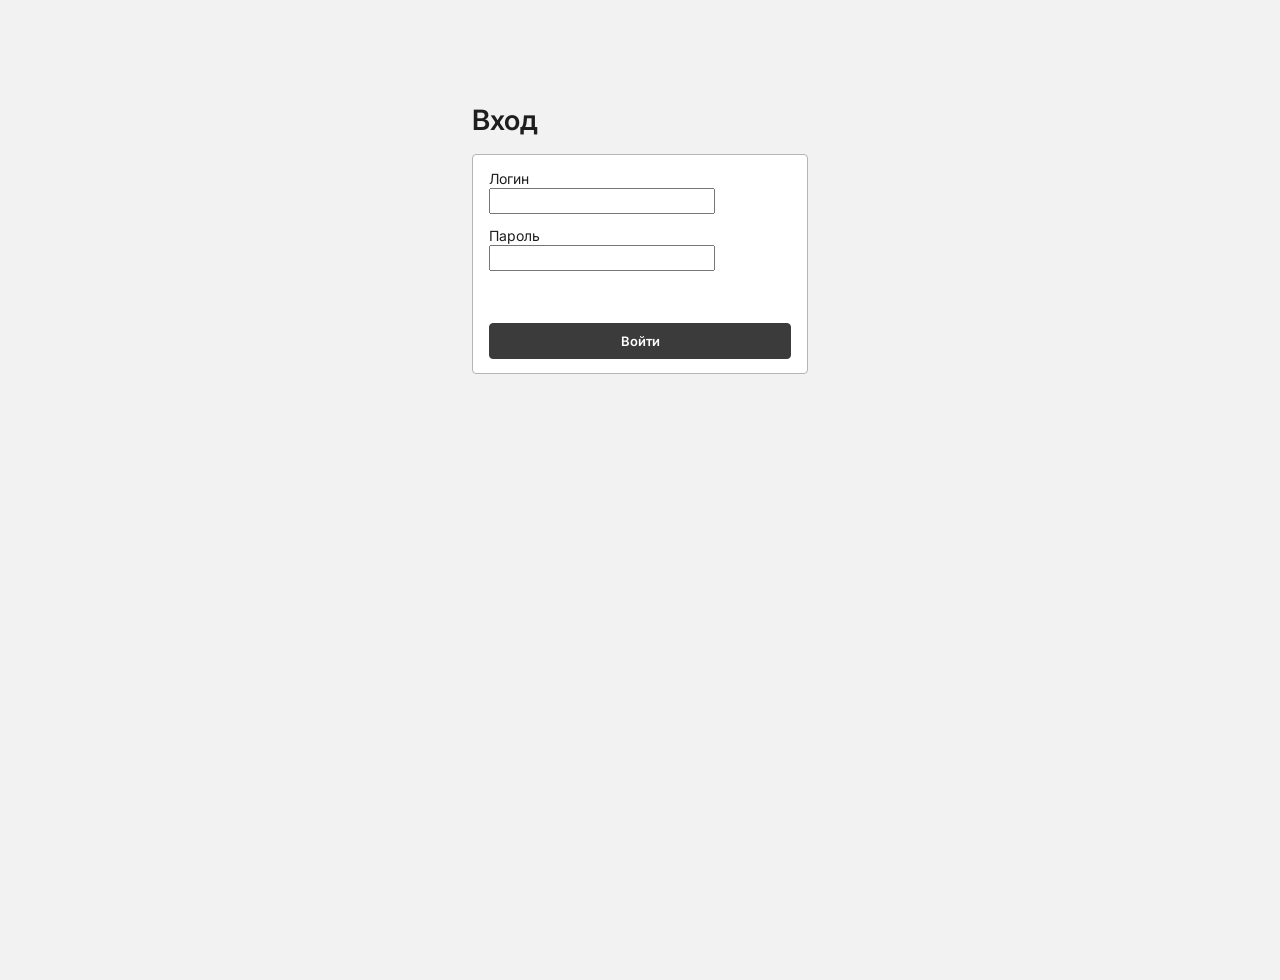
==== admin.html @ 860aff29 "Общий шаблон сайта: шапка по ролям, вход, common.css, data.js, заготовки 6 страниц" ====
<!doctype html>
<html lang="ru">
<head>
  <meta charset="utf-8">
  <meta name="viewport" content="width=device-width, initial-scale=1">
  <title>Администрирование — Экспедитор</title>
  <link rel="preconnect" href="https://fonts.googleapis.com">
  <link rel="preconnect" href="https://fonts.gstatic.com" crossorigin>
  <link href="https://fonts.googleapis.com/css2?family=Inter:wght@400;600&display=swap" rel="stylesheet">
  <link rel="stylesheet" href="css/common.css">
</head>
<body data-page="admin" data-roles="admin">
  <header id="app-header"></header>

  <main class="page">
    <div class="page-head">
      <h1>Администрирование</h1>
    </div>

    <!-- Делает Егор. Figma: колонка 6.
         Вкладки: база перевозчиков (загрузка файла, проверка, ошибки),
         сотрудники (список, добавление, блокировка), журнал действий. -->
  </main>

  <script src="js/data.js"></script>
  <script src="js/app.js"></script>
</body>
</html>
---- css/common.css ----
/* Экспедитор — общие стили.
   Цвета и размеры сняты с серых вайрфреймов в Figma (Inter 13–14 px).
   Раздел «Компоненты» в конце — дополняет Таисия. */

:root {
  --ink: #1e1e1e;      /* основной текст */
  --mute: #666666;     /* подписи, второстепенный текст */
  --faint: #999999;    /* плейсхолдеры */
  --line: #b5b5b5;     /* рамки полей, карточек */
  --line-2: #dddddd;   /* разделители строк таблицы */
  --bg: #f2f2f2;       /* фон страницы */
  --soft: #eaeaea;     /* шапка таблицы, чипы, подсветка */
  --dark: #3b3b3b;     /* основная кнопка, активный пункт */
  --white: #ffffff;
  --radius: 4px;
  --header-h: 56px;
  --page-pad: 32px;
}

*, *::before, *::after { box-sizing: border-box; }

html, body { margin: 0; }

body {
  min-height: 100vh;
  background: var(--bg);
  color: var(--ink);
  font: 400 14px/1.4 "Inter", system-ui, -apple-system, "Segoe UI", Roboto, sans-serif;
}

h1, h2, h3 { margin: 0; font-weight: 600; }
h1 { font-size: 28px; line-height: 1.2; }
h2 { font-size: 18px; }
h3 { font-size: 15px; }

a { color: inherit; }
button, input, select, textarea { font: inherit; color: inherit; }

/* ---------- Шапка (рисует js/app.js) ---------- */

.app-header {
  position: sticky;
  top: 0;
  z-index: 10;
  display: flex;
  align-items: center;
  justify-content: space-between;
  gap: 16px;
  height: var(--header-h);
  padding: 0 var(--page-pad);
  background: var(--white);
  border-bottom: 1px solid var(--line);
}

.app-header__left { display: flex; align-items: center; gap: 28px; height: 100%; }

.brand {
  display: flex;
  align-items: center;
  gap: 8px;
  font-size: 16px;
  font-weight: 600;
  text-decoration: none;
}

.menu { display: flex; gap: 20px; height: 100%; }

.menu__item {
  display: flex;
  align-items: center;
  padding: 0 2px;
  border-bottom: 2px solid transparent;
  text-decoration: none;
}
.menu__item:hover { border-bottom-color: var(--line); }
.menu__item.is-active { font-weight: 600; border-bottom-color: var(--dark); }

.app-header__right { display: flex; align-items: center; gap: 16px; }
.user { display: flex; flex-direction: column; font-size: 13px; line-height: 1.2; }
.user__name { font-weight: 600; }
.user__role { font-size: 12px; color: var(--mute); }

.logout {
  padding: 0;
  border: 0;
  background: none;
  font-size: 13px;
  font-weight: 600;
  cursor: pointer;
}

/* ---------- Каркас страницы ---------- */

.page {
  max-width: 1280px;
  margin: 0 auto;
  padding: 24px var(--page-pad);
  display: flex;
  flex-direction: column;
  gap: 16px;
}

.page-head {
  display: flex;
  align-items: center;
  justify-content: space-between;
  gap: 16px;
  flex-wrap: wrap;
}

.crumbs { display: flex; gap: 6px; font-size: 13px; color: var(--mute); }
.crumbs a { text-decoration: none; }
.crumbs a:hover { text-decoration: underline; }
.crumbs__sep { color: var(--faint); }
.crumbs__current { color: var(--ink); font-weight: 600; }

.card {
  background: var(--white);
  border: 1px solid var(--line);
  border-radius: var(--radius);
  padding: 14px 16px;
}

.muted { color: var(--mute); }

/* Базовая кнопка — нужна уже в шаблоне. Остальные варианты — у Таисии. */
.btn {
  display: inline-flex;
  align-items: center;
  justify-content: center;
  gap: 6px;
  height: 36px;
  padding: 0 16px;
  border: 1px solid var(--line);
  border-radius: var(--radius);
  background: var(--white);
  font-size: 13px;
  font-weight: 600;
  cursor: pointer;
  text-decoration: none;
}
.btn:hover { border-color: var(--dark); }
.btn--primary { background: var(--dark); border-color: var(--dark); color: var(--white); }
.btn--primary:hover { background: #222222; }
.btn:disabled { opacity: .5; cursor: not-allowed; }

:focus-visible { outline: 2px solid var(--dark); outline-offset: 2px; }

/* ---------- Узкий экран (телефон) ---------- */

@media (max-width: 720px) {
  :root { --page-pad: 16px; }
  .app-header { height: auto; flex-wrap: wrap; padding-top: 8px; padding-bottom: 8px; }
  .app-header__left { flex-wrap: wrap; gap: 12px; }
  .menu { height: 40px; }
  h1 { font-size: 22px; }
}

/* ==========================================================
   Компоненты — Таисия
   (поля ввода и ошибки, чипы статусов, вкладки, таблица,
    модалка и затемнение, поповер, пустые состояния)
   ========================================================== */
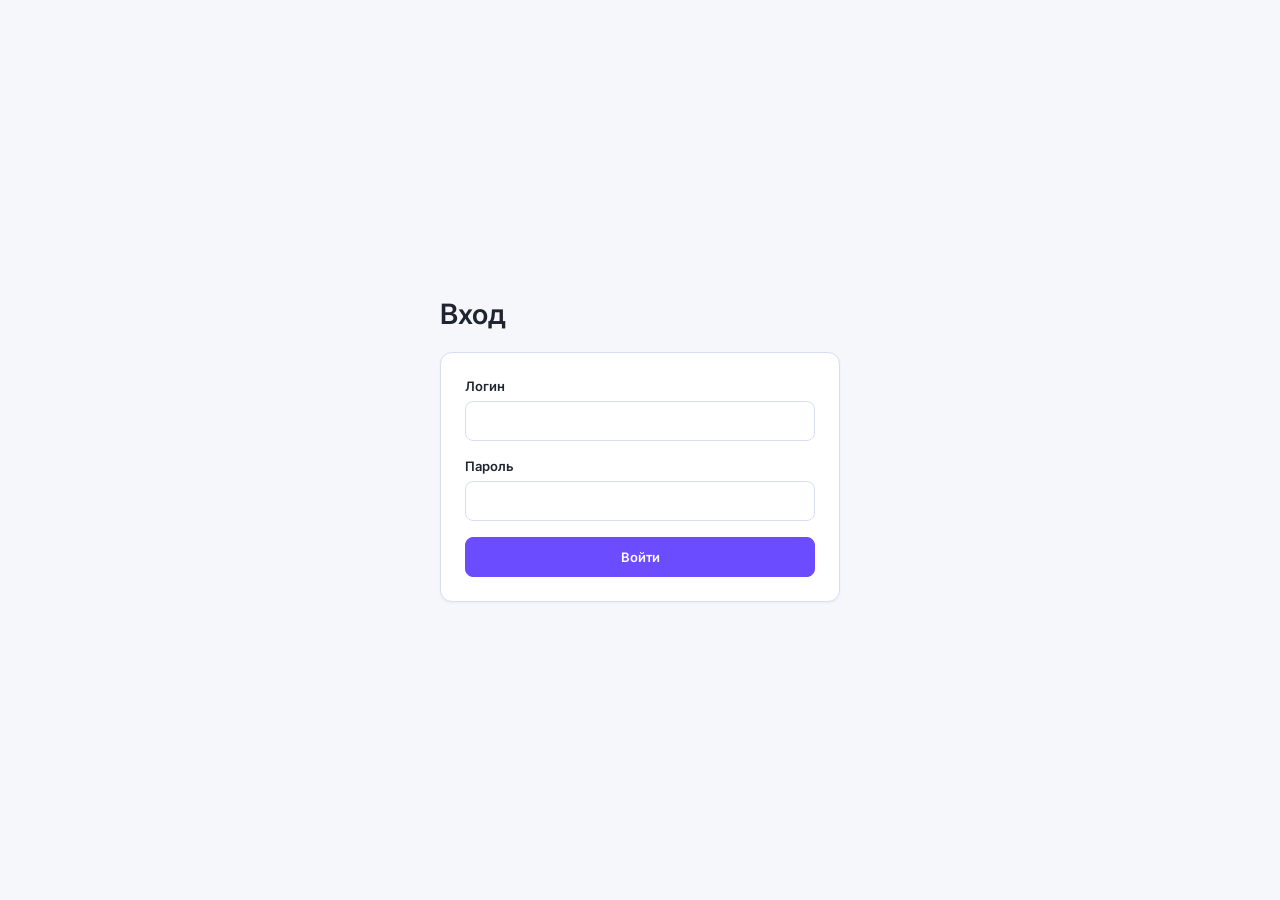
==== commit f4e65544: "Update admin.html" ====
--- a/admin.html
+++ b/admin.html
@@ -6,23 +6,1135 @@
   <title>Администрирование — Экспедитор</title>
   <link rel="preconnect" href="https://fonts.googleapis.com">
   <link rel="preconnect" href="https://fonts.gstatic.com" crossorigin>
-  <link href="https://fonts.googleapis.com/css2?family=Inter:wght@400;600&display=swap" rel="stylesheet">
+  <link href="https://fonts.googleapis.com/css2?family=Inter:wght@400;500;600&display=swap" rel="stylesheet">
   <link rel="stylesheet" href="css/common.css">
+  <!-- SheetJS для чтения XLSX -->
+  <script src="https://cdn.sheetjs.com/xlsx-latest/package/dist/xlsx.full.min.js"></script>
+
+  <style>
+    /* Палитра из manager.html (фиолетовый акцент, светлый фон) */
+    body[data-page="admin"] {
+      --bg: #f8f9fc;
+      --ink: #10152e;
+      --mute: #6e778b;
+      --faint: #98a0b5;
+      --line: #e3e7f1;
+      --line-2: #f0f2f6;
+      --primary: #6650f5;
+      --primary-hover: #5840ef;
+      --primary-soft: #ece9ff;
+      --success: #008f54;
+      --success-soft: #e3f3ea;
+      --danger: #d61f31;
+      --danger-soft: #ffe9eb;
+      --radius: 8px;
+      --radius-lg: 8px;
+      --shadow-sm: 0 1px 3px rgba(16, 21, 46, .05);
+      --shadow-md: 0 14px 36px rgba(16, 21, 46, .15);
+    }
+
+    body[data-page="admin"] .app-header { border-bottom-color: var(--line); }
+    
+    /* Таблицы */
+    body[data-page="admin"] .data-table th { 
+      height: 36px; 
+      background: var(--bg); 
+      color: var(--mute); 
+      border-bottom: 1px solid var(--line);
+    }
+    body[data-page="admin"] .data-table td { 
+      height: 44px; 
+      padding-top: 0; 
+      padding-bottom: 0; 
+      vertical-align: middle; 
+      border-top: 1px solid var(--line);
+    }
+    body[data-page="admin"] .data-table tbody tr:hover { background: var(--bg); }
+
+    /* Кнопки */
+    body[data-page="admin"] .btn { 
+      border-color: var(--line); 
+      background: #fff; 
+    }
+    body[data-page="admin"] .btn:hover { 
+      border-color: var(--primary); 
+      color: var(--primary); 
+    }
+    body[data-page="admin"] .btn--primary { 
+      border-color: var(--primary); 
+      background: var(--primary); 
+      color: #fff; 
+    }
+    body[data-page="admin"] .btn--primary:hover { 
+      border-color: var(--primary-hover); 
+      background: var(--primary-hover); 
+      color: #fff;
+    }
+
+    /* Поля ввода */
+    body[data-page="admin"] .field__control { border-color: var(--line); }
+    body[data-page="admin"] .field__control:focus { 
+      border-color: var(--primary); 
+      box-shadow: 0 0 0 3px rgba(102, 80, 245, 0.12); 
+    }
+
+    /* Кастомные элементы страницы */
+    .panel { display: flex; flex-direction: column; gap: 16px; }
+    .card__head { display: flex; align-items: center; justify-content: space-between; gap: 16px; flex-wrap: wrap; margin-bottom: 14px; }
+    .card__head h2 { font-size: 16px; }
+    .card__head .muted { font-size: 13px; }
+    
+    #import-alert { margin-bottom: 14px; }
+    #import-alert:empty { display: none; margin: 0; }
+
+    .dropzone { 
+      display: flex; flex-direction: column; align-items: center; gap: 10px; 
+      padding: 28px 16px; border: 1px dashed var(--line); border-radius: 8px; 
+      background: #fff; text-align: center; transition: border-color .15s, background .15s; 
+    }
+    .dropzone.is-over { border-color: var(--primary); background: var(--bg); }
+    .dropzone__title { font-size: 14px; }
+    .dropzone__hint { color: var(--mute); font-size: 12px; }
+    .dropzone-note { margin-top: 12px; color: var(--mute); font-size: 13px; line-height: 1.5; }
+
+    .file-chip { 
+      padding: 4px 9px; border: 1px solid var(--line); border-radius: 6px; 
+      background: var(--bg); color: var(--mute); font-size: 12px; white-space: nowrap; 
+    }
+
+    .stats { display: grid; grid-template-columns: repeat(3, minmax(0,1fr)); gap: 16px; margin-bottom: 18px; }
+    .stat { padding: 14px; border: 1px solid var(--line); border-radius: 8px; background: var(--bg); }
+    .stat__label { color: var(--mute); font-size: 13px; }
+    .stat__value { margin-top: 6px; font-size: 26px; font-weight: 600; line-height: 1.1; color: var(--ink); }
+    .stat__hint { margin-top: 4px; color: var(--mute); font-size: 12px; }
+
+    .preview-subtitle { margin-bottom: 10px; font-size: 15px; font-weight: 600; }
+    .preview-actions { display: flex; justify-content: flex-end; gap: 10px; margin-top: 16px; padding-top: 14px; border-top: 1px solid var(--line); }
+
+    .chip { 
+      display: inline-flex; align-items: center; min-height: 26px; padding: 2px 10px; 
+      border: 1px solid var(--line); border-radius: 6px; background: #fff; 
+      color: var(--ink); font-size: 12px; font-weight: 600; white-space: nowrap; 
+    }
+    .chip--off { background: var(--bg); color: var(--mute); border-color: var(--line); }
+
+    .table-actions { display: flex; align-items: center; gap: 7px; flex-wrap: wrap; }
+    .link-btn { 
+      padding: 0; border: 0; background: none; color: var(--primary); font-size: 13px; 
+      text-decoration: underline; text-underline-offset: 2px; 
+      text-decoration-color: rgba(102, 80, 245, 0.4); cursor: pointer; 
+    }
+    .link-btn:hover { color: var(--primary-hover); text-decoration-color: var(--primary-hover); }
+    .dot-sep { color: var(--line); }
+
+    .filters { display: grid; grid-template-columns: repeat(3, minmax(0,1fr)); gap: 12px; margin-bottom: 16px; }
+    .filters .field__label { font-size: 12px; font-weight: 400; color: var(--mute); }
+    .journal-empty { padding: 26px 12px; text-align: center; color: var(--mute); }
+
+    .radios { display: flex; flex-direction: column; gap: 9px; }
+    .radio { display: flex; align-items: center; gap: 8px; font-size: 13px; cursor: pointer; color: var(--ink); }
+    .radio input { width: 15px; height: 15px; accent-color: var(--primary); }
+
+    .kv-block { padding: 12px 14px; border: 1px solid var(--line); border-radius: 8px; background: var(--bg); }
+    .kv-row { display: flex; align-items: baseline; justify-content: space-between; gap: 16px; padding: 4px 0; font-size: 13px; color: var(--ink); }
+    .kv-row__label { color: var(--mute); }
+    .pass-row { display: flex; gap: 8px; }
+    .pass-row .field__control { font-family: ui-monospace, SFMono-Regular, Menlo, Consolas, monospace; letter-spacing: .3px; }
+
+    @media (max-width: 860px) { .stats, .filters { grid-template-columns: 1fr; } }
+  </style>
 </head>
+
 <body data-page="admin" data-roles="admin">
   <header id="app-header"></header>
 
   <main class="page">
     <div class="page-head">
+      <nav id="crumbs"></nav>
       <h1>Администрирование</h1>
     </div>
 
-    <!-- Делает Егор. Figma: колонка 6.
-         Вкладки: база перевозчиков (загрузка файла, проверка, ошибки),
-         сотрудники (список, добавление, блокировка), журнал действий. -->
+    <div class="tabs" role="tablist" aria-label="Разделы администрирования">
+      <button type="button" class="tab is-active" role="tab" data-tab="carriers" aria-selected="true">
+        База перевозчиков
+      </button>
+      <button type="button" class="tab" role="tab" data-tab="staff" aria-selected="false">
+        Сотрудники <span class="tab__count" id="staff-count">0</span>
+      </button>
+      <button type="button" class="tab" role="tab" data-tab="journal" aria-selected="false">
+        Журнал действий
+      </button>
+    </div>
+
+    <!-- ============ Вкладка 1: База перевозчиков ============ -->
+    <section class="panel" id="panel-carriers" role="tabpanel" aria-label="База перевозчиков">
+      <div class="card" id="upload-card">
+        <div class="card__head">
+          <h2>Загрузка базы перевозчиков</h2>
+          <span class="muted" id="carriers-updated"></span>
+        </div>
+        <div id="import-alert"></div>
+        <div class="dropzone" id="dropzone">
+          <div class="dropzone__title">Перетащите файл сюда или</div>
+          <button type="button" class="btn" id="choose-file">Выбрать файл</button>
+          <div class="dropzone__hint">CSV или XLSX, до 10 МБ</div>
+          <input type="file" id="file-input" accept=".csv,.xlsx" class="visually-hidden">
+        </div>
+        <p class="dropzone-note">
+          Обязательные колонки: «Название / ФИО», «Телефон», «Тип машины». «ИНН» по желанию: по нему,
+          а если его нет, по связке «название + телефон» обновляются уже загруженные перевозчики без дублей.
+        </p>
+      </div>
+
+      <div class="card" id="preview-card" hidden>
+        <div class="card__head">
+          <h2>Проверка файла перед загрузкой</h2>
+          <span class="file-chip" id="preview-file"></span>
+        </div>
+        <div class="stats">
+          <div class="stat">
+            <div class="stat__label">Будет добавлено</div>
+            <div class="stat__value" id="preview-added">0</div>
+            <div class="stat__hint">новые перевозчики</div>
+          </div>
+          <div class="stat">
+            <div class="stat__label">Будет обновлено</div>
+            <div class="stat__value" id="preview-updated">0</div>
+            <div class="stat__hint">совпали по ИНН или «название + телефон»</div>
+          </div>
+          <div class="stat">
+            <div class="stat__label">Отклонено</div>
+            <div class="stat__value" id="preview-rejected">0</div>
+            <div class="stat__hint">не попадут в базу</div>
+          </div>
+        </div>
+        <h3 class="preview-subtitle">Отклонённые строки</h3>
+        <div class="table-wrap">
+          <table class="data-table">
+            <thead>
+              <tr>
+                <th style="width:90px">Строка</th>
+                <th style="width:280px">Перевозчик</th>
+                <th>Причина</th>
+              </tr>
+            </thead>
+            <tbody id="preview-rows"></tbody>
+          </table>
+        </div>
+        <div class="preview-actions">
+          <button type="button" class="btn" id="preview-cancel">Отмена</button>
+          <button type="button" class="btn btn--primary" id="preview-confirm">Загрузить</button>
+        </div>
+      </div>
+
+      <div class="card" id="history-card">
+        <div class="card__head">
+          <h2>История загрузок</h2>
+        </div>
+        <div class="table-wrap">
+          <table class="data-table">
+            <thead>
+              <tr>
+                <th style="width:170px">Дата и время</th>
+                <th>Файл</th>
+                <th style="width:190px">Кто загрузил</th>
+                <th style="width:110px">Добавлено</th>
+                <th style="width:110px">Обновлено</th>
+                <th style="width:110px">Отклонено</th>
+              </tr>
+            </thead>
+            <tbody id="imports-rows"></tbody>
+          </table>
+        </div>
+      </div>
+    </section>
+
+    <!-- ============ Вкладка 2: Сотрудники ============ -->
+    <section class="panel" id="panel-staff" role="tabpanel" aria-label="Сотрудники" hidden>
+      <div class="card">
+        <div class="card__head">
+          <h2>Сотрудники компании</h2>
+          <button type="button" class="btn btn--primary" id="add-staff">+ Добавить сотрудника</button>
+        </div>
+        <div class="table-wrap">
+          <table class="data-table">
+            <thead>
+              <tr>
+                <th>ФИО</th>
+                <th style="width:180px">Логин</th>
+                <th style="width:170px">Роль</th>
+                <th style="width:170px">Статус</th>
+                <th style="width:230px">Действия</th>
+              </tr>
+            </thead>
+            <tbody id="staff-rows"></tbody>
+          </table>
+        </div>
+      </div>
+    </section>
+
+    <!-- ============ Вкладка 3: Журнал действий ============ -->
+    <section class="panel" id="panel-journal" role="tabpanel" aria-label="Журнал действий" hidden>
+      <div class="card">
+        <div class="card__head">
+          <h2>Журнал действий</h2>
+          <span class="muted">только записи вашей компании</span>
+        </div>
+        <div class="filters">
+          <label class="field">
+            <span class="field__label">Период</span>
+            <select class="field__control" id="f-period"></select>
+          </label>
+          <label class="field">
+            <span class="field__label">Инициатор</span>
+            <select class="field__control" id="f-who"></select>
+          </label>
+          <label class="field">
+            <span class="field__label">Тип действия</span>
+            <select class="field__control" id="f-type"></select>
+          </label>
+        </div>
+        <div class="table-wrap">
+          <table class="data-table">
+            <thead>
+              <tr>
+                <th style="width:160px">Дата и время</th>
+                <th style="width:190px">Инициатор</th>
+                <th style="width:210px">Действие</th>
+                <th style="width:210px">Объект</th>
+                <th>Подробности</th>
+              </tr>
+            </thead>
+            <tbody id="journal-rows"></tbody>
+          </table>
+        </div>
+      </div>
+    </section>
   </main>
 
   <script src="js/data.js"></script>
   <script src="js/app.js"></script>
+  <script>
+  (function () {
+    'use strict';
+    var user = Exp.user;
+    if (!user) return;
+
+    // Используем Exp.crumbs из app.js
+    if (Exp.crumbs) {
+      Exp.crumbs([['Администрирование']]);
+    }
+
+    var $ = function (s, r) { return (r || document).querySelector(s); };
+    var $$ = function (s, r) { return Array.prototype.slice.call((r || document).querySelectorAll(s)); };
+    var esc = Exp.escapeHtml;
+
+    var IMPORTS_KEY = 'exp_admin_imports';
+    var JOURNAL_KEY = 'exp_admin_journal';
+
+    function readStore(k, fb) {
+      try { var r = localStorage.getItem(k); if (r) return JSON.parse(r); } catch (e) {}
+      return fb;
+    }
+    function writeStore(k, v) {
+      try { localStorage.setItem(k, JSON.stringify(v)); } catch (e) {}
+    }
+
+    var users = Exp.load('users');
+    var carriers = Exp.load('carriers');
+    var imports = readStore(IMPORTS_KEY, [
+      { at: '2026-10-18T14:32', file: 'perevozchiki_oktyabr.xlsx', who: 'irina', added: 46, updated: 12, rejected: 3 },
+      { at: '2026-10-02T10:15', file: 'baza_sentyabr.csv', who: 'irina', added: 78, updated: 0, rejected: 5 }
+    ]);
+    var journalExtra = readStore(JOURNAL_KEY, [
+      { at: '2026-10-25T10:12', who: 'irina',  action: 'Создание сотрудника',        object: 'Захаров Павел (логист)', detail: '—' },
+      { at: '2026-10-25T09:58', who: 'irina',  action: 'Блокировка сотрудника',      object: 'Никитин Сергей',         detail: 'Активен → Заблокирован' },
+      { at: '2026-10-18T09:01', who: 'system', action: 'Блокировка входа на 5 минут', object: 'o.petrova',              detail: '5 неверных попыток входа' }
+    ]);
+
+    function saveUsers()        { Exp.save('users', users); }
+    function saveCarriers()     { Exp.save('carriers', carriers); }
+    function saveImports()      { writeStore(IMPORTS_KEY, imports); }
+    function saveJournalExtra() { writeStore(JOURNAL_KEY, journalExtra); }
+
+    var pad = function (n) { return n < 10 ? '0' + n : String(n); };
+    function fmtDateTime(iso) {
+      var d = new Date(iso); if (isNaN(d.getTime())) return iso;
+      return pad(d.getDate()) + '.' + pad(d.getMonth() + 1) + '.' + d.getFullYear() +
+        ' ' + pad(d.getHours()) + ':' + pad(d.getMinutes());
+    }
+    function nowISO() {
+      var d = new Date();
+      return d.getFullYear() + '-' + pad(d.getMonth() + 1) + '-' + pad(d.getDate()) +
+        'T' + pad(d.getHours()) + ':' + pad(d.getMinutes());
+    }
+    function userName(login) {
+      if (login === 'system') return 'Система';
+      var u = users.find(function (x) { return x.login === login; });
+      return u ? u.name : login;
+    }
+    function roleLabel(r) {
+      return { logist: 'Логист', manager: 'Руководитель', admin: 'Администратор' }[r] || r;
+    }
+    function formatSize(bytes) {
+      if (bytes < 1024) return bytes + ' Б';
+      if (bytes < 1024 * 1024) return Math.round(bytes / 1024) + ' КБ';
+      return (bytes / (1024 * 1024)).toFixed(1) + ' МБ';
+    }
+
+    function switchTab(name) {
+      $$('.tab').forEach(function (btn) {
+        var active = btn.getAttribute('data-tab') === name;
+        btn.classList.toggle('is-active', active);
+        btn.setAttribute('aria-selected', active ? 'true' : 'false');
+      });
+      ['carriers', 'staff', 'journal'].forEach(function (p) {
+        var el = $('#panel-' + p); if (el) el.hidden = p !== name;
+      });
+      if (name === 'staff')   renderStaff();
+      if (name === 'journal') renderJournal();
+    }
+    $$('.tab').forEach(function (btn) {
+      btn.addEventListener('click', function () { switchTab(btn.getAttribute('data-tab')); });
+    });
+
+    function showAlert(kind, title, text) {
+      var el = $('#import-alert'); if (!el) return;
+      var icon = kind === 'danger' ? '!' : kind === 'success' ? '✓' : 'i';
+      el.innerHTML = '<div class="alert alert--' + kind + '">' +
+        '<span class="alert__icon">' + icon + '</span>' +
+        '<div><strong>' + esc(title) + '</strong>' + esc(text) + '</div></div>';
+    }
+    function clearAlert() {
+      var el = $('#import-alert'); if (el) el.innerHTML = '';
+    }
+
+    function renderCarriersUpdated() {
+      var el = $('#carriers-updated'); if (!el) return;
+      var last = imports.length ? imports[0].at : (DATA.carriersUpdatedAt || '');
+      el.textContent = last ? 'Данные обновлены: ' + fmtDateTime(last) : '';
+    }
+    function renderImportsHistory() {
+      var tbody = $('#imports-rows'); if (!tbody) return;
+      if (!imports.length) {
+        tbody.innerHTML = '<tr><td colspan="6" class="journal-empty">Загрузок ещё не было</td></tr>';
+        return;
+      }
+      tbody.innerHTML = imports.map(function (it) {
+        return '<tr>' +
+          '<td>' + esc(fmtDateTime(it.at)) + '</td>' +
+          '<td>' + esc(it.file) + '</td>' +
+          '<td>' + esc(userName(it.who)) + '</td>' +
+          '<td>' + it.added + '</td>' +
+          '<td>' + it.updated + '</td>' +
+          '<td>' + it.rejected + '</td>' +
+          '</tr>';
+      }).join('');
+    }
+
+    function readAsArrayBuffer(file) {
+      return new Promise(function (res, rej) {
+        var fr = new FileReader();
+        fr.onload = function () { res(fr.result); };
+        fr.onerror = function () { rej(fr.error); };
+        fr.readAsArrayBuffer(file);
+      });
+    }
+    async function readAsTextSmart(file) {
+      var buf = await readAsArrayBuffer(file);
+      var bytes = new Uint8Array(buf);
+      var text;
+      if (bytes.length >= 3 && bytes[0] === 0xEF && bytes[1] === 0xBB && bytes[2] === 0xBF) {
+        text = new TextDecoder('utf-8').decode(bytes.subarray(3));
+      } else {
+        text = new TextDecoder('utf-8', { fatal: false }).decode(bytes);
+        if (text.indexOf('\uFFFD') !== -1) {
+          try { text = new TextDecoder('windows-1251').decode(bytes); } catch (e) {}
+        }
+      }
+      return text;
+    }
+    function parseCSV(text) {
+      if (text.charCodeAt(0) === 0xFEFF) text = text.slice(1);
+      var firstLine = text.split(/\r?\n/)[0] || '';
+      var counts = { ',': 0, ';': 0, '\t': 0 };
+      var inQ = false;
+      for (var k = 0; k < firstLine.length; k++) {
+        var ch = firstLine[k];
+        if (ch === '"') inQ = !inQ;
+        else if (!inQ && counts[ch] !== undefined) counts[ch]++;
+      }
+      var delim = Object.keys(counts).reduce(function (a, b) { return counts[a] >= counts[b] ? a : b; });
+      var rows = [];
+      var cur = [], field = '', inQuotes = false, line = 1, rowStartLine = 1;
+      for (var i = 0; i < text.length; i++) {
+        var c = text[i];
+        if (inQuotes) {
+          if (c === '"') {
+            if (text[i + 1] === '"') { field += '"'; i++; }
+            else inQuotes = false;
+          } else {
+            if (c === '\n') line++;
+            field += c;
+          }
+        } else {
+          if (c === '"') inQuotes = true;
+          else if (c === delim) { cur.push(field); field = ''; }
+          else if (c === '\n') {
+            cur.push(field); field = '';
+            rows.push({ line: rowStartLine, cells: cur });
+            cur = []; line++; rowStartLine = line;
+          } else if (c === '\r') { /* skip */ }
+          else field += c;
+        }
+      }
+      if (field !== '' || cur.length) {
+        cur.push(field);
+        rows.push({ line: rowStartLine, cells: cur });
+      }
+      return rows;
+    }
+    function parseXLSX(buffer) {
+      var wb = XLSX.read(buffer, { type: 'array' });
+      var ws = wb.Sheets[wb.SheetNames[0]];
+      var aoa = XLSX.utils.sheet_to_json(ws, { header: 1, defval: '', raw: false });
+      return aoa.map(function (cells, i) {
+        return {
+          line: i + 1,
+          cells: (cells || []).map(function (c) { return c == null ? '' : String(c); })
+        };
+      });
+    }
+
+    function normalizeKey(s) {
+      return String(s == null ? '' : s).toLowerCase().replace(/\s+/g, ' ').trim();
+    }
+    function digitsOnly(s) { return String(s == null ? '' : s).replace(/\D/g, ''); }
+    function keyOf(c) {
+      var inn = digitsOnly(c.inn);
+      if (inn) return 'inn:' + inn;
+      return 'np:' + normalizeKey(c.name) + '|' + digitsOnly(c.phone);
+    }
+
+    var HEADER_ALIASES = {
+      name:      ['название / фио', 'название/фио', 'название', 'фио', 'наименование', 'перевозчик', 'компания'],
+      phone:     ['телефон', 'phone', 'тел.', 'тел', 'контакт', 'контактный телефон'],
+      truckType: ['тип машины', 'типы машин', 'тип тс', 'тип транспорта', 'машина', 'транспорт'],
+      inn:       ['инн', 'инн компании']
+    };
+    function detectHeader(row) {
+      var map = { name: -1, phone: -1, truckType: -1, inn: -1 };
+      (row || []).forEach(function (cell, i) {
+        var v = normalizeKey(cell);
+        if (!v) return;
+        Object.keys(HEADER_ALIASES).forEach(function (field) {
+          if (map[field] !== -1) return;
+          if (HEADER_ALIASES[field].some(function (a) { return v === a || v.indexOf(a) !== -1; })) {
+            map[field] = i;
+          }
+        });
+      });
+      return map;
+    }
+
+    function importRows(rawRows) {
+      if (!rawRows.length) return { ok: false, error: 'Файл пуст.' };
+      var firstNonEmpty = rawRows.findIndex(function (r) {
+        return r.cells.some(function (c) { return String(c).trim() !== ''; });
+      });
+      if (firstNonEmpty === -1) return { ok: false, error: 'В файле нет данных.' };
+
+      var headerRow = rawRows[firstNonEmpty];
+      var header = detectHeader(headerRow.cells);
+      var missing = [];
+      if (header.name === -1)      missing.push('«Название / ФИО»');
+      if (header.phone === -1)     missing.push('«Телефон»');
+      if (header.truckType === -1) missing.push('«Тип машины»');
+      if (missing.length) {
+        return { ok: false, error: 'В файле нет колонок: ' + missing.join(', ') + '. Файл отклонён целиком, база не изменилась.' };
+      }
+
+      var valid = [], errors = [];
+      for (var i = firstNonEmpty + 1; i < rawRows.length; i++) {
+        var row = rawRows[i];
+        var cells = row.cells || [];
+        if (!cells.some(function (c) { return String(c).trim() !== ''; })) continue;
+
+        var name = String(cells[header.name] == null ? '' : cells[header.name]).trim();
+        var phone = String(cells[header.phone] == null ? '' : cells[header.phone]).trim();
+        var truckRaw = String(cells[header.truckType] == null ? '' : cells[header.truckType]).trim();
+        var inn = header.inn >= 0 ? String(cells[header.inn] == null ? '' : cells[header.inn]).replace(/\s+/g, '').trim() : '';
+
+        var problems = [];
+        if (!name) problems.push('Не указано название / ФИО');
+        if (!phone) problems.push('Не указан телефон');
+        if (!truckRaw) problems.push('Не указан тип машины');
+
+        var truckTypes = [];
+        if (truckRaw) {
+          var allowed = DATA.truckTypes.slice();
+          var allowedLower = allowed.map(function (t) { return t.toLowerCase(); });
+          truckRaw.split(/[,;|]+/).map(function (s) { return s.trim(); }).filter(Boolean).forEach(function (p) {
+            var idx = allowedLower.indexOf(p.toLowerCase());
+            if (idx >= 0) { if (truckTypes.indexOf(allowed[idx]) === -1) truckTypes.push(allowed[idx]); }
+            else problems.push('Неизвестный тип машины: «' + p + '». Допустимые: ' + allowed.join(', '));
+          });
+          if (!truckTypes.length && problems.length === 0) problems.push('Не указан тип машины');
+        }
+        if (inn && !/^(\d{10}|\d{12})$/.test(inn)) {
+          problems.push('ИНН должен содержать 10 или 12 цифр');
+        }
+        if (problems.length) {
+          errors.push({ line: row.line, carrier: name || '—', reason: problems.join('; ') });
+        } else {
+          valid.push({ line: row.line, name: name, phone: phone, truckTypes: truckTypes, inn: inn });
+        }
+      }
+      if (!valid.length && !errors.length) {
+        return { ok: false, error: 'В файле нет строк с данными перевозчиков.' };
+      }
+
+      var working = carriers.map(function (c) { return Object.assign({}, c); });
+      var idxByKey = new Map();
+      working.forEach(function (c, i) { idxByKey.set(keyOf(c), i); });
+
+      var maxId = 0;
+      working.forEach(function (c) { if (c.id && c.id > maxId) maxId = c.id; });
+      var nextId = maxId + 1, added = 0, updated = 0;
+
+      valid.forEach(function (r) {
+        var k = keyOf(r);
+        if (idxByKey.has(k)) {
+          var idx = idxByKey.get(k);
+          var ex = working[idx];
+          ex.name = r.name; ex.phone = r.phone; ex.truckTypes = r.truckTypes.slice();
+          if (r.inn) ex.inn = r.inn;
+          updated++;
+        } else {
+          working.push({ id: nextId++, name: r.name, inn: r.inn || '', phone: r.phone,
+            truckTypes: r.truckTypes.slice(), trips: 0, claims: 0, lastTrip: null, source: 'own' });
+          idxByKey.set(k, working.length - 1);
+          added++;
+        }
+      });
+
+      if (added + updated === 0) {
+        return { ok: false, error: 'Ни одна строка не прошла проверку. Проверьте причины в списке ниже.', errors: errors };
+      }
+      return { ok: true, working: working, added: added, updated: updated, rejected: errors.length, errors: errors };
+    }
+
+    var pending = null;
+    function pickExt(name) {
+      var m = /\.([a-z0-9]+)$/i.exec(name || '');
+      return m ? m[1].toLowerCase() : '';
+    }
+
+    async function handleFile(file) {
+      clearAlert();
+      if (!file) return;
+      if (file.size > 10 * 1024 * 1024) {
+        showAlert('danger', 'Файл не загружен', 'Файл больше 10 МБ. Размер загружаемого файла ограничен 10 МБ (НФТ-31).');
+        return;
+      }
+      var ext = pickExt(file.name);
+      if (ext !== 'csv' && ext !== 'xlsx') {
+        showAlert('danger', 'Файл не загружен',
+          'Формат .' + ext + ' не поддерживается. Загрузите файл CSV или XLSX. Ранее загруженная база не изменилась.');
+        return;
+      }
+
+      var rawRows;
+      try {
+        if (ext === 'csv') {
+          var text = await readAsTextSmart(file);
+          rawRows = parseCSV(text);
+        } else {
+          if (typeof XLSX === 'undefined') {
+            showAlert('danger', 'Не удалось прочитать XLSX',
+              'Библиотека для чтения XLSX не загрузилась (нет доступа в интернет). Сохраните файл как CSV и загрузите снова.');
+            return;
+          }
+          var buf = await readAsArrayBuffer(file);
+          rawRows = parseXLSX(buf);
+        }
+      } catch (err) {
+        showAlert('danger', 'Не удалось прочитать файл',
+          'Файл повреждён или имеет неверный формат. Ранее загруженная база не изменилась.');
+        return;
+      }
+
+      var res = importRows(rawRows);
+      if (!res.ok) {
+        showAlert('danger', 'Файл не загружен', res.error);
+        if (res.errors && res.errors.length) {
+          pending = { fileName: file.name, size: formatSize(file.size),
+            added: 0, updated: 0, rejected: res.errors.length, errors: res.errors, working: null };
+          renderPreview();
+          $('#preview-card').hidden = false;
+          $('#upload-card').hidden = true;
+          var btn = $('#preview-confirm');
+          btn.disabled = true;
+          btn.textContent = 'Загрузить';
+        }
+        return;
+      }
+      pending = { fileName: file.name, size: formatSize(file.size),
+        added: res.added, updated: res.updated, rejected: res.rejected, errors: res.errors, working: res.working };
+      renderPreview();
+      $('#preview-card').hidden = false;
+      $('#upload-card').hidden = true;
+    }
+
+    function renderPreview() {
+      if (!pending) return;
+      $('#preview-file').textContent = pending.fileName + (pending.size ? ' · ' + pending.size : '');
+      $('#preview-added').textContent    = pending.added;
+      $('#preview-updated').textContent  = pending.updated;
+      $('#preview-rejected').textContent = pending.rejected;
+
+      var tbody = $('#preview-rows');
+      var errs = pending.errors || [];
+      if (!errs.length) {
+        tbody.innerHTML = '<tr><td colspan="3" class="journal-empty">Ошибочных строк нет</td></tr>';
+      } else {
+        var shown = errs.slice(0, 200);
+        var html = shown.map(function (r) {
+          return '<tr><td>' + r.line + '</td><td>' + esc(r.carrier) + '</td><td>' + esc(r.reason) + '</td></tr>';
+        }).join('');
+        if (errs.length > shown.length) {
+          html += '<tr><td colspan="3" class="journal-empty">… и ещё ' + (errs.length - shown.length) + ' строк(и)</td></tr>';
+        }
+        tbody.innerHTML = html;
+      }
+
+      var btn = $('#preview-confirm');
+      if (pending.working) {
+        btn.disabled = false;
+        btn.textContent = 'Загрузить ' + (pending.added + pending.updated) + ' перевозчиков';
+      } else {
+        btn.disabled = true;
+        btn.textContent = 'Загрузить';
+      }
+    }
+
+    function resetUpload() {
+      pending = null;
+      $('#preview-card').hidden = true;
+      $('#upload-card').hidden = false;
+      clearAlert();
+      var fi = $('#file-input'); if (fi) fi.value = '';
+    }
+
+    function confirmImport() {
+      if (!pending || !pending.working) return;
+      var at = nowISO();
+      var fname = pending.fileName;
+      var added = pending.added, updated = pending.updated, rejected = pending.rejected;
+      carriers = pending.working;
+      saveCarriers();
+      imports.unshift({ at: at, file: fname, who: user.login, added: added, updated: updated, rejected: rejected });
+      saveImports();
+      journalExtra.unshift({
+        at: at, who: user.login,
+        action: 'Загрузка базы перевозчиков',
+        object: fname,
+        detail: '+' + added + ', обновлено ' + updated + ', отклонено ' + rejected
+      });
+      saveJournalExtra();
+      renderCarriersUpdated();
+      renderImportsHistory();
+      resetUpload();
+      showAlert('success', 'Файл загружен',
+        'Добавлено ' + added + ', обновлено ' + updated + ', отклонено ' + rejected + '.');
+    }
+
+    var fileInput = $('#file-input');
+    var dropzone = $('#dropzone');
+    $('#choose-file').addEventListener('click', function () { fileInput.click(); });
+    dropzone.addEventListener('click', function (e) {
+      if (e.target === dropzone ||
+          e.target.classList.contains('dropzone__title') ||
+          e.target.classList.contains('dropzone__hint')) {
+        fileInput.click();
+      }
+    });
+    fileInput.addEventListener('change', function () {
+      if (fileInput.files && fileInput.files[0]) handleFile(fileInput.files[0]);
+    });
+    ['dragenter', 'dragover'].forEach(function (ev) {
+      dropzone.addEventListener(ev, function (e) { e.preventDefault(); dropzone.classList.add('is-over'); });
+    });
+    ['dragleave', 'drop'].forEach(function (ev) {
+      dropzone.addEventListener(ev, function (e) { e.preventDefault(); dropzone.classList.remove('is-over'); });
+    });
+    dropzone.addEventListener('drop', function (e) {
+      var f = e.dataTransfer.files && e.dataTransfer.files[0];
+      if (f) handleFile(f);
+    });
+    $('#preview-cancel').addEventListener('click', resetUpload);
+    $('#preview-confirm').addEventListener('click', confirmImport);
+
+    function renderStaff() {
+      var tbody = $('#staff-rows'); if (!tbody) return;
+      var countEl = $('#staff-count'); if (countEl) countEl.textContent = users.length;
+      tbody.innerHTML = users.map(function (u) {
+        var isSelf = u.login === user.login;
+        var statusChip = u.active ? '<span class="chip">Активен</span>' : '<span class="chip chip--off">Заблокирован</span>';
+        var actions = '<button type="button" class="link-btn" data-act="edit" data-login="' + esc(u.login) + '">Изменить</button>';
+        if (!isSelf) {
+          actions += u.active
+            ? '<span class="dot-sep">·</span><button type="button" class="link-btn" data-act="block" data-login="' + esc(u.login) + '">Заблокировать</button>'
+            : '<span class="dot-sep">·</span><button type="button" class="link-btn" data-act="unblock" data-login="' + esc(u.login) + '">Разблокировать</button>';
+        }
+        return '<tr>' +
+          '<td>' + esc(u.name) + (isSelf ? ' <span class="muted">(вы)</span>' : '') + '</td>' +
+          '<td>' + esc(u.login) + '</td>' +
+          '<td>' + esc(roleLabel(u.role)) + '</td>' +
+          '<td>' + statusChip + '</td>' +
+          '<td><div class="table-actions">' + actions + '</div></td>' +
+          '</tr>';
+      }).join('');
+      $$('[data-act]', tbody).forEach(function (btn) {
+        btn.addEventListener('click', function () {
+          var l = btn.getAttribute('data-login'), a = btn.getAttribute('data-act');
+          if (a === 'edit') openEdit(l);
+          else if (a === 'block') openBlock(l);
+          else if (a === 'unblock') unblock(l);
+        });
+      });
+    }
+
+    function openModal(build) {
+      closeModal();
+      var bd = document.createElement('div');
+      bd.className = 'modal-backdrop'; bd.id = 'admin-modal';
+      bd.innerHTML = '<div class="modal" role="dialog" aria-modal="true"></div>';
+      document.body.appendChild(bd);
+      build(bd.querySelector('.modal'));
+      bd.addEventListener('click', function (e) { if (e.target === bd) closeModal(); });
+      var onEsc = function (e) { if (e.key === 'Escape') closeModal(); };
+      document.addEventListener('keydown', onEsc);
+      bd._esc = onEsc;
+    }
+    function closeModal() {
+      var m = document.getElementById('admin-modal'); if (!m) return;
+      if (m._esc) document.removeEventListener('keydown', m._esc);
+      m.remove();
+    }
+
+    function modalShell(title, body, actions) {
+      return '<div class="modal__head">' +
+        '<div class="modal__title">' + esc(title) + '</div>' +
+        '<button type="button" class="modal__close" data-close aria-label="Закрыть">×</button>' +
+        '</div>' +
+        '<div class="modal__body">' + (body || '') + '</div>' +
+        '<div class="modal__actions">' + (actions || '') + '</div>';
+    }
+    function wireClose(root) {
+      $$('[data-close]', root).forEach(function (b) { b.addEventListener('click', closeModal); });
+    }
+
+    function openAdd() {
+      openModal(function (root) {
+        root.classList.add('modal--sm');
+        root.innerHTML = modalShell('Новый сотрудник', '', '');
+
+        root.querySelector('.modal__body').innerHTML =
+          '<div class="field" data-field="name">' +
+            '<label class="field__label">ФИО <span class="field__required">*</span></label>' +
+            '<input class="field__control" data-name type="text" autocomplete="off">' +
+            '<div class="field__error">Укажите ФИО сотрудника</div>' +
+          '</div>' +
+          '<div class="field" data-field="login">' +
+            '<label class="field__label">Логин <span class="field__required">*</span></label>' +
+            '<input class="field__control" data-login type="text" autocomplete="off">' +
+            '<div class="field__error">Укажите логин</div>' +
+          '</div>' +
+          '<div class="field" data-field="role">' +
+            '<div class="field__label">Роль <span class="field__required">*</span></div>' +
+            '<div class="radios">' +
+              '<label class="radio"><input type="radio" name="role" value="logist">Логист</label>' +
+              '<label class="radio"><input type="radio" name="role" value="manager">Руководитель</label>' +
+              '<label class="radio"><input type="radio" name="role" value="admin">Администратор</label>' +
+            '</div>' +
+            '<div class="field__error">Выберите роль</div>' +
+          '</div>' +
+          '<p class="muted" style="font-size:12px">Пароль задавать не нужно: система создаст временный пароль и покажет его один раз.</p>';
+
+        root.querySelector('.modal__actions').innerHTML =
+          '<button type="button" class="btn" data-close>Отмена</button>' +
+          '<button type="button" class="btn btn--primary" data-submit>Создать</button>';
+
+        wireClose(root);
+
+        root.querySelector('[data-submit]').addEventListener('click', function () {
+          var nF = root.querySelector('[data-field="name"]');
+          var lF = root.querySelector('[data-field="login"]');
+          var rF = root.querySelector('[data-field="role"]');
+          var n = root.querySelector('[data-name]').value.trim();
+          var l = root.querySelector('[data-login]').value.trim();
+          var r = (root.querySelector('input[name="role"]:checked') || {}).value;
+          var lErr = lF.querySelector('.field__error');
+          lErr.textContent = 'Укажите логин';
+
+          nF.classList.remove('is-error');
+          lF.classList.remove('is-error');
+          rF.classList.remove('is-error');
+
+          var ok = true;
+          if (!n) { nF.classList.add('is-error'); ok = false; }
+          if (!l) { lF.classList.add('is-error'); ok = false; }
+          else if (users.some(function (u) { return u.login === l; })) {
+            lErr.textContent = 'Логин уже занят. Свободный вариант: ' + l + '2';
+            lF.classList.add('is-error');
+            ok = false;
+          }
+          if (!r) { rF.classList.add('is-error'); ok = false; }
+          if (!ok) return;
+
+          var pass = 'K7m-29xq-Lp';
+          users.push({ login: l, password: pass, name: n, short: n.split(' ')[0], role: r, active: true });
+          saveUsers();
+
+          journalExtra.unshift({
+            at: nowISO(), who: user.login,
+            action: 'Создание сотрудника',
+            object: n + ' (' + roleLabel(r) + ')',
+            detail: '—'
+          });
+          saveJournalExtra();
+          renderStaff();
+          showTempPassword(n, roleLabel(r), l, pass);
+        });
+      });
+    }
+
+    function showTempPassword(name, role, login, pass) {
+      openModal(function (root) {
+        root.classList.add('modal--sm');
+        root.innerHTML = modalShell('Учётная запись создана',
+          '<div class="kv-block">' +
+            '<div class="kv-row"><span class="kv-row__label">Сотрудник</span><span>' + esc(name) + '</span></div>' +
+            '<div class="kv-row"><span class="kv-row__label">Роль</span><span>' + esc(role) + '</span></div>' +
+            '<div class="kv-row"><span class="kv-row__label">Логин</span><span>' + esc(login) + '</span></div>' +
+          '</div>' +
+          '<div class="field">' +
+            '<label class="field__label">Временный пароль</label>' +
+            '<div class="pass-row">' +
+              '<input class="field__control" readonly value="' + esc(pass) + '">' +
+              '<button type="button" class="btn" data-copy>Копировать</button>' +
+            '</div>' +
+          '</div>' +
+          '<p style="font-size:12.5px;line-height:1.5">Пароль показывается один раз. Передайте логин и пароль сотруднику лично: после закрытия окна пароль больше не будет показан.</p>',
+          '<button type="button" class="btn btn--primary" data-close>Готово</button>');
+        wireClose(root);
+        var cb = root.querySelector('[data-copy]');
+        cb.addEventListener('click', function () {
+          var inp = root.querySelector('input[readonly]');
+          inp.select();
+          try { document.execCommand('copy'); } catch (e) {}
+          cb.textContent = 'Скопировано';
+          cb.disabled = true;
+        });
+      });
+    }
+
+    function openEdit(login) {
+      var u = users.find(function (x) { return x.login === login; });
+      if (!u) return;
+      var isSelf = u.login === user.login;
+
+      openModal(function (root) {
+        root.classList.add('modal--sm');
+        root.innerHTML = modalShell('Сотрудник', '', '');
+
+        root.querySelector('.modal__body').innerHTML =
+          '<div class="field" data-field="name">' +
+            '<label class="field__label">ФИО</label>' +
+            '<input class="field__control" data-name type="text" value="' + esc(u.name) + '">' +
+            '<div class="field__error">Укажите ФИО</div>' +
+          '</div>' +
+          '<div class="field">' +
+            '<label class="field__label">Логин</label>' +
+            '<input class="field__control" type="text" value="' + esc(u.login) + '" disabled>' +
+          '</div>' +
+          '<div class="field" data-field="role">' +
+            '<div class="field__label">Роль</div>' +
+            '<div class="radios">' +
+              '<label class="radio"><input type="radio" name="edit-role" value="logist"'  + (u.role === 'logist'  ? ' checked' : '') + (isSelf ? ' disabled' : '') + '>Логист</label>' +
+              '<label class="radio"><input type="radio" name="edit-role" value="manager"' + (u.role === 'manager' ? ' checked' : '') + (isSelf ? ' disabled' : '') + '>Руководитель</label>' +
+              '<label class="radio"><input type="radio" name="edit-role" value="admin"'   + (u.role === 'admin'   ? ' checked' : '') + (isSelf ? ' disabled' : '') + '>Администратор</label>' +
+            '</div>' +
+            (isSelf ? '<p class="muted" style="font-size:12px">Свою роль изменить нельзя</p>' : '') +
+          '</div>';
+
+        root.querySelector('.modal__actions').innerHTML =
+          '<button type="button" class="btn" data-close>Отмена</button>' +
+          '<button type="button" class="btn btn--primary" data-save>Сохранить изменения</button>';
+
+        wireClose(root);
+
+        root.querySelector('[data-save]').addEventListener('click', function () {
+          var nF = root.querySelector('[data-field="name"]');
+          var n = root.querySelector('[data-name]').value.trim();
+          var r = (root.querySelector('input[name="edit-role"]:checked') || {}).value;
+
+          nF.classList.remove('is-error');
+          if (!n) { nF.classList.add('is-error'); return; }
+
+          var changed = [];
+          if (u.name !== n) { changed.push('ФИО'); u.name = n; u.short = n.split(' ')[0]; }
+          if (r && r !== u.role) { changed.push('роль'); u.role = r; }
+
+          if (changed.length) {
+            saveUsers();
+            journalExtra.unshift({
+              at: nowISO(), who: user.login,
+              action: 'Изменение сотрудника',
+              object: u.name,
+              detail: 'изменено: ' + changed.join(', ')
+            });
+            saveJournalExtra();
+          }
+          renderStaff();
+          closeModal();
+        });
+      });
+    }
+
+    function openBlock(login) {
+      var u = users.find(function (x) { return x.login === login; });
+      if (!u) return;
+      openModal(function (root) {
+        root.classList.add('modal--sm');
+        root.innerHTML = modalShell('Заблокировать сотрудника',
+          '<p>Сотрудник <strong>' + esc(u.name) + '</strong> больше не сможет войти в систему. Его заявки и история сохраняются.</p>',
+          '<button type="button" class="btn" data-close>Отмена</button>' +
+          '<button type="button" class="btn btn--danger" data-ok>Заблокировать</button>');
+        wireClose(root);
+        root.querySelector('[data-ok]').addEventListener('click', function () {
+          u.active = false;
+          saveUsers();
+          journalExtra.unshift({
+            at: nowISO(), who: user.login,
+            action: 'Блокировка сотрудника', object: u.name,
+            detail: 'Активен → Заблокирован'
+          });
+          saveJournalExtra();
+          renderStaff();
+          closeModal();
+        });
+      });
+    }
+    function unblock(login) {
+      var u = users.find(function (x) { return x.login === login; });
+      if (!u) return;
+      u.active = true;
+      saveUsers();
+      journalExtra.unshift({
+        at: nowISO(), who: user.login,
+        action: 'Разблокировка сотрудника', object: u.name,
+        detail: 'Заблокирован → Активен'
+      });
+      saveJournalExtra();
+      renderStaff();
+    }
+    $('#add-staff').addEventListener('click', openAdd);
+
+    function classify(a) {
+      if (/загрузк/i.test(a)) return 'import';
+      if (/создан/i.test(a)) return 'create';
+      if (/блокиров|разблокиров/i.test(a)) return 'staff';
+      if (/блокировка входа/i.test(a)) return 'auth';
+      if (/выбрал|выбор|закрыл|отмен|потерян|перевод.*статус|смен.*статус/i.test(a)) return 'status';
+      if (/изменил|изменение|редактир/i.test(a)) return 'edit';
+      return 'other';
+    }
+    function hideMoney(t) { return t && /₽|руб/i.test(t) ? 'Суммы скрыты для вашей роли' : t; }
+
+    var journalAll = [];
+    function rebuildJournalAll() {
+      journalAll = [];
+      (DATA.journal || []).forEach(function (j) {
+        journalAll.push({ at: j.at, who: j.who, action: j.action,
+          object: 'Заявка ' + j.orderId, detail: hideMoney(j.detail || ''), type: classify(j.action) });
+      });
+      journalExtra.forEach(function (j) {
+        journalAll.push({ at: j.at, who: j.who, action: j.action,
+          object: j.object || '', detail: j.detail || '', type: classify(j.action) });
+      });
+      journalAll.sort(function (a, b) { return a.at < b.at ? 1 : a.at > b.at ? -1 : 0; });
+    }
+    function renderJournalFilters() {
+      var p = $('#f-period'), w = $('#f-who'), t = $('#f-type');
+      if (!p.dataset.filled) {
+        p.innerHTML = '<option value="all">За всё время</option>' +
+          '<option value="today">Сегодня</option>' +
+          '<option value="week">7 дней</option>' +
+          '<option value="month">30 дней</option>';
+        p.dataset.filled = '1';
+      }
+      var prevWho = w.value;
+      var opts = [{ v: 'all', t: 'Все' }], seen = {};
+      journalAll.forEach(function (r) {
+        if (!seen[r.who]) { seen[r.who] = true; opts.push({ v: r.who, t: userName(r.who) }); }
+      });
+      w.innerHTML = opts.map(function (o) { return '<option value="' + esc(o.v) + '">' + esc(o.t) + '</option>'; }).join('');
+      if (prevWho && opts.some(function (o) { return o.v === prevWho; })) w.value = prevWho;
+      if (!t.dataset.filled) {
+        t.innerHTML = '<option value="all">Все</option>' +
+          '<option value="create">Создание</option>' +
+          '<option value="edit">Изменение</option>' +
+          '<option value="status">Смена статуса</option>' +
+          '<option value="import">Загрузка базы</option>' +
+          '<option value="staff">Сотрудники</option>' +
+          '<option value="auth">Авторизация</option>';
+        t.dataset.filled = '1';
+      }
+    }
+    function filterJournal() {
+      var p = $('#f-period').value, w = $('#f-who').value, t = $('#f-type').value;
+      var now = new Date(DATA.today + 'T23:59:59'), th = null;
+      if (p === 'today') { th = new Date(now); th.setHours(0, 0, 0, 0); }
+      else if (p === 'week') { th = new Date(now); th.setDate(th.getDate() - 7); }
+      else if (p === 'month') { th = new Date(now); th.setDate(th.getDate() - 30); }
+      return journalAll.filter(function (r) {
+        if (w !== 'all' && r.who !== w) return false;
+        if (t !== 'all' && r.type !== t) return false;
+        if (th && new Date(r.at) < th) return false;
+        return true;
+      });
+    }
+    function renderJournal() {
+      rebuildJournalAll();
+      renderJournalFilters();
+      var rows = filterJournal();
+      var tb = $('#journal-rows');
+      if (!rows.length) {
+        tb.innerHTML = '<tr><td colspan="5" class="journal-empty">За выбранный период записей нет</td></tr>';
+        return;
+      }
+      tb.innerHTML = rows.map(function (r) {
+        return '<tr>' +
+          '<td>' + esc(fmtDateTime(r.at)) + '</td>' +
+          '<td>' + esc(userName(r.who)) + '</td>' +
+          '<td>' + esc(r.action) + '</td>' +
+          '<td>' + esc(r.object) + '</td>' +
+          '<td>' + esc(r.detail || '—') + '</td>' +
+          '</tr>';
+      }).join('');
+    }
+    ['#f-period', '#f-who', '#f-type'].forEach(function (s) {
+      var el = $(s); if (el) el.addEventListener('change', renderJournal);
+    });
+
+    renderCarriersUpdated();
+    renderImportsHistory();
+    renderStaff();
+    renderJournal();
+    switchTab('carriers');
+  })();
+  </script>
 </body>
 </html>
--- a/css/common.css
+++ b/css/common.css
@@ -1,24 +1,45 @@
-/* Экспедитор — общие стили.
-   Цвета и размеры сняты с серых вайрфреймов в Figma (Inter 13–14 px).
-   Раздел «Компоненты» в конце — дополняет Таисия. */
+
+/* Экспедитор - общие стили.
+   Светло-серый фон, фиолетовый основной акцент, оранжевый*/
 
 :root {
-  --ink: #1e1e1e;      /* основной текст */
-  --mute: #666666;     /* подписи, второстепенный текст */
-  --faint: #999999;    /* плейсхолдеры */
-  --line: #b5b5b5;     /* рамки полей, карточек */
-  --line-2: #dddddd;   /* разделители строк таблицы */
-  --bg: #f2f2f2;       /* фон страницы */
-  --soft: #eaeaea;     /* шапка таблицы, чипы, подсветка */
-  --dark: #3b3b3b;     /* основная кнопка, активный пункт */
+  --ink: #1f2430;
+  --mute: #737b91;
+  --faint: #98a0b5;
+  --line: #d8deef;
+  --line-2: #e9ecf5;
+  --bg: #f6f7fb;
+  --soft: #f3f4f8;
   --white: #ffffff;
-  --radius: 4px;
+
+  --primary: #6c4cff;
+  --primary-hover: #5838ed;
+  --primary-soft: #f1edff;
+
+  --accent: #f59e0b;
+  --accent-soft: #fff4df;
+
+  --success: #2fa36b;
+  --success-soft: #eaf8f0;
+
+  --danger: #e34d59;
+  --danger-soft: #fff0f1;
+
+  --warning: #e79518;
+  --warning-soft: #fff6df;
+
+  /* Совместимость со страницами, которые уже используют --dark. */
+  --dark: var(--primary);
+
+  --radius: 8px;
+  --radius-lg: 12px;
   --header-h: 56px;
   --page-pad: 32px;
+  --shadow-sm: 0 1px 3px rgba(28, 35, 55, .05);
+  --shadow-md: 0 14px 36px rgba(34, 27, 80, .14);
 }
 
 *, *::before, *::after { box-sizing: border-box; }
-
 html, body { margin: 0; }
 
 body {
@@ -32,16 +53,31 @@
 h1 { font-size: 28px; line-height: 1.2; }
 h2 { font-size: 18px; }
 h3 { font-size: 15px; }
-
+p { margin: 0; }
 a { color: inherit; }
 button, input, select, textarea { font: inherit; color: inherit; }
-
-/* ---------- Шапка (рисует js/app.js) ---------- */
+button { -webkit-tap-highlight-color: transparent; }
+
+[hidden], .is-hidden { display: none !important; }
+
+.visually-hidden {
+  position: absolute;
+  width: 1px;
+  height: 1px;
+  padding: 0;
+  margin: -1px;
+  overflow: hidden;
+  clip: rect(0, 0, 0, 0);
+  white-space: nowrap;
+  border: 0;
+}
+
+/* ---------- Шапка ---------- */
 
 .app-header {
   position: sticky;
   top: 0;
-  z-index: 10;
+  z-index: 50;
   display: flex;
   align-items: center;
   justify-content: space-between;
@@ -49,10 +85,15 @@
   height: var(--header-h);
   padding: 0 var(--page-pad);
   background: var(--white);
-  border-bottom: 1px solid var(--line);
-}
-
-.app-header__left { display: flex; align-items: center; gap: 28px; height: 100%; }
+  border-bottom: 1px solid var(--line-2);
+}
+
+.app-header__left {
+  display: flex;
+  align-items: center;
+  gap: 28px;
+  height: 100%;
+}
 
 .brand {
   display: flex;
@@ -63,27 +104,57 @@
   text-decoration: none;
 }
 
-.menu { display: flex; gap: 20px; height: 100%; }
+.brand svg path,
+.brand svg circle { stroke: var(--primary); }
+
+.menu {
+  display: flex;
+  gap: 20px;
+  height: 100%;
+}
 
 .menu__item {
   display: flex;
   align-items: center;
   padding: 0 2px;
   border-bottom: 2px solid transparent;
+  color: #394056;
   text-decoration: none;
 }
-.menu__item:hover { border-bottom-color: var(--line); }
-.menu__item.is-active { font-weight: 600; border-bottom-color: var(--dark); }
-
-.app-header__right { display: flex; align-items: center; gap: 16px; }
-.user { display: flex; flex-direction: column; font-size: 13px; line-height: 1.2; }
+
+.menu__item:hover {
+  color: var(--primary);
+  border-bottom-color: #d8d0ff;
+}
+
+.menu__item.is-active {
+  color: var(--primary);
+  font-weight: 600;
+  border-bottom-color: var(--primary);
+}
+
+.app-header__right {
+  display: flex;
+  align-items: center;
+  gap: 16px;
+}
+
+.user {
+  display: flex;
+  flex-direction: column;
+  font-size: 13px;
+  line-height: 1.2;
+}
+
 .user__name { font-weight: 600; }
 .user__role { font-size: 12px; color: var(--mute); }
 
 .logout {
-  padding: 0;
+  padding: 0 0 0 16px;
   border: 0;
+  border-left: 1px solid var(--line-2);
   background: none;
+  color: var(--primary);
   font-size: 13px;
   font-weight: 600;
   cursor: pointer;
@@ -94,7 +165,7 @@
 .page {
   max-width: 1280px;
   margin: 0 auto;
-  padding: 24px var(--page-pad);
+  padding: 24px var(--page-pad) 40px;
   display: flex;
   flex-direction: column;
   gap: 16px;
@@ -108,8 +179,20 @@
   flex-wrap: wrap;
 }
 
-.crumbs { display: flex; gap: 6px; font-size: 13px; color: var(--mute); }
-.crumbs a { text-decoration: none; }
+.crumbs {
+  display: flex;
+  align-items: center;
+  gap: 6px;
+  min-height: 20px;
+  font-size: 13px;
+  color: var(--mute);
+}
+
+.crumbs a {
+  color: var(--primary);
+  text-decoration: none;
+}
+
 .crumbs a:hover { text-decoration: underline; }
 .crumbs__sep { color: var(--faint); }
 .crumbs__current { color: var(--ink); font-weight: 600; }
@@ -117,47 +200,662 @@
 .card {
   background: var(--white);
   border: 1px solid var(--line);
-  border-radius: var(--radius);
-  padding: 14px 16px;
+  border-radius: var(--radius-lg);
+  padding: 16px;
+  box-shadow: var(--shadow-sm);
 }
 
 .muted { color: var(--mute); }
 
-/* Базовая кнопка — нужна уже в шаблоне. Остальные варианты — у Таисии. */
+/* ---------- Кнопки ---------- */
+
 .btn {
   display: inline-flex;
   align-items: center;
   justify-content: center;
-  gap: 6px;
-  height: 36px;
+  gap: 7px;
+  min-height: 36px;
   padding: 0 16px;
   border: 1px solid var(--line);
   border-radius: var(--radius);
   background: var(--white);
+  color: var(--ink);
   font-size: 13px;
   font-weight: 600;
   cursor: pointer;
   text-decoration: none;
-}
-.btn:hover { border-color: var(--dark); }
-.btn--primary { background: var(--dark); border-color: var(--dark); color: var(--white); }
-.btn--primary:hover { background: #222222; }
-.btn:disabled { opacity: .5; cursor: not-allowed; }
-
-:focus-visible { outline: 2px solid var(--dark); outline-offset: 2px; }
-
-/* ---------- Узкий экран (телефон) ---------- */
+  transition: border-color .15s ease, background .15s ease, color .15s ease, transform .15s ease;
+}
+
+.btn:hover {
+  border-color: #b7bfe0;
+  background: #fbfbfe;
+}
+
+.btn:active { transform: translateY(1px); }
+
+.btn--primary {
+  background: var(--primary);
+  border-color: var(--primary);
+  color: var(--white);
+}
+
+.btn--primary:hover {
+  background: var(--primary-hover);
+  border-color: var(--primary-hover);
+}
+
+.btn--danger {
+  color: var(--danger);
+  border-color: #f1bdc2;
+  background: var(--white);
+}
+
+.btn--danger:hover {
+  background: var(--danger-soft);
+  border-color: #eca4aa;
+}
+
+.btn--warning {
+  color: #7b4a00;
+  border-color: #f3cf88;
+  background: var(--accent-soft);
+}
+
+.btn--ghost {
+  border-color: transparent;
+  background: transparent;
+  color: var(--primary);
+}
+
+.btn--sm {
+  min-height: 30px;
+  padding: 0 11px;
+  font-size: 12px;
+}
+
+.btn:disabled {
+  opacity: .5;
+  cursor: not-allowed;
+  transform: none;
+}
+
+:focus-visible {
+  outline: 2px solid var(--primary);
+  outline-offset: 2px;
+}
+
+/* ==========================================================
+   Компоненты - Таисия
+   ========================================================== */
+
+/* ---------- Поля ввода и ошибки ---------- */
+
+.field {
+  display: flex;
+  flex-direction: column;
+  gap: 6px;
+}
+
+.field__label {
+  font-size: 13px;
+  font-weight: 600;
+}
+
+.field__required { color: var(--danger); }
+
+.field__control {
+  width: 100%;
+  min-height: 38px;
+  padding: 8px 11px;
+  border: 1px solid var(--line);
+  border-radius: var(--radius);
+  background: var(--white);
+  outline: none;
+  transition: border-color .15s ease, box-shadow .15s ease;
+}
+
+textarea.field__control {
+  min-height: 94px;
+  resize: vertical;
+}
+
+.field__control:hover { border-color: #b8c1df; }
+
+.field__control:focus {
+  border-color: var(--primary);
+  box-shadow: 0 0 0 3px rgba(108, 76, 255, .11);
+}
+
+.field__control::placeholder { color: var(--faint); }
+
+.field__hint {
+  color: var(--faint);
+  font-size: 12px;
+}
+
+.field__error {
+  display: none;
+  color: var(--danger);
+  font-size: 12px;
+  line-height: 1.3;
+}
+
+.field.is-error .field__control,
+.field__control[aria-invalid="true"] {
+  border-color: var(--danger);
+  background: #fffdfd;
+}
+
+.field.is-error .field__error,
+.field__control[aria-invalid="true"] ~ .field__error {
+  display: block;
+}
+
+/* ---------- Чипы статусов ---------- */
+
+.status,
+.status-chip {
+  display: inline-flex;
+  align-items: center;
+  gap: 6px;
+  min-height: 24px;
+  padding: 3px 9px;
+  border-radius: 999px;
+  background: var(--soft);
+  color: #555d72;
+  font-size: 12px;
+  font-weight: 600;
+  white-space: nowrap;
+}
+
+.status-chip--new { background: #f0f1f5; color: #5f6678; }
+.status-chip--in-work { background: var(--primary-soft); color: var(--primary); }
+.status-chip--carrier { background: var(--accent-soft); color: #9a5b00; }
+.status-chip--closed { background: var(--success-soft); color: #20794c; }
+.status-chip--cancelled { background: #f1f2f5; color: #707789; }
+.status-chip--lost { background: var(--danger-soft); color: #b93844; }
+
+/* ---------- Вкладки ---------- */
+
+.tabs {
+  display: flex;
+  gap: 24px;
+  border-bottom: 1px solid var(--line);
+  overflow-x: auto;
+}
+
+.tab {
+  flex: 0 0 auto;
+  display: inline-flex;
+  align-items: center;
+  gap: 8px;
+  min-height: 42px;
+  padding: 0 2px;
+  border: 0;
+  border-bottom: 2px solid transparent;
+  background: transparent;
+  color: var(--mute);
+  cursor: pointer;
+}
+
+.tab:hover { color: var(--ink); }
+
+.tab.is-active {
+  border-bottom-color: var(--primary);
+  color: var(--primary);
+  font-weight: 600;
+}
+
+.tab__count {
+  min-width: 24px;
+  padding: 2px 7px;
+  border-radius: 12px;
+  background: var(--soft);
+  color: var(--ink);
+  font-size: 12px;
+  text-align: center;
+}
+
+/* ---------- Таблица ---------- */
+
+.table-scroll,
+.table-wrap {
+  width: 100%;
+  overflow: auto;
+}
+
+.data-table {
+  width: 100%;
+  min-width: 920px;
+  border-collapse: collapse;
+  table-layout: fixed;
+}
+
+.data-table th {
+  padding: 10px 12px;
+  background: #f7f8fb;
+  border-bottom: 1px solid var(--line-2);
+  color: var(--mute);
+  font-size: 12px;
+  font-weight: 600;
+  text-align: left;
+  white-space: nowrap;
+}
+
+.data-table td {
+  padding: 12px;
+  border-top: 1px solid var(--line-2);
+  vertical-align: middle;
+}
+
+.data-table tbody tr:first-child td { border-top: 0; }
+.data-table tbody tr:hover { background: #fbfbfe; }
+
+.data-table__row--recommended {
+  background: linear-gradient(90deg, rgba(108, 76, 255, .07), rgba(108, 76, 255, .025));
+}
+
+.data-table__row--recommended:hover {
+  background: linear-gradient(90deg, rgba(108, 76, 255, .10), rgba(108, 76, 255, .04));
+}
+
+.route { font-weight: 600; }
+
+.cell-secondary {
+  display: block;
+  margin-top: 2px;
+  color: var(--mute);
+  font-size: 12px;
+}
+
+.table-link {
+  padding: 0;
+  border: 0;
+  background: none;
+  color: var(--primary);
+  font-size: 12px;
+  cursor: pointer;
+  text-decoration: underline;
+  text-decoration-color: rgba(108, 76, 255, .35);
+  text-underline-offset: 2px;
+}
+
+.table-actions {
+  display: flex;
+  align-items: center;
+  gap: 9px;
+  flex-wrap: wrap;
+}
+
+/* ---------- Бейджи и рейтинг ---------- */
+
+.badges {
+  display: flex;
+  align-items: center;
+  gap: 6px;
+  flex-wrap: wrap;
+}
+
+.badge {
+  display: inline-flex;
+  align-items: center;
+  gap: 5px;
+  min-height: 22px;
+  padding: 2px 7px;
+  border-radius: 6px;
+  background: var(--soft);
+  color: #596076;
+  font-size: 11px;
+  font-weight: 600;
+  white-space: nowrap;
+}
+
+.badge--recommended {
+  background: var(--primary-soft);
+  color: var(--primary);
+}
+
+.badge--cheapest {
+  background: var(--accent-soft);
+  color: #a76000;
+}
+
+.badge--verified {
+  background: var(--success-soft);
+  color: #247a4e;
+}
+
+.rating {
+  display: inline-flex;
+  align-items: center;
+  justify-content: center;
+  min-width: 34px;
+  height: 26px;
+  padding: 0 7px;
+  border-radius: 7px;
+  background: var(--primary-soft);
+  color: var(--primary);
+  font-weight: 700;
+}
+
+.rating--good { background: var(--success-soft); color: #247a4e; }
+.rating--mid { background: var(--accent-soft); color: #a76000; }
+.rating--low { background: var(--danger-soft); color: #bd3d48; }
+
+.own-source {
+  display: inline-flex;
+  align-items: center;
+  gap: 6px;
+  color: var(--primary);
+  font-size: 12px;
+  font-weight: 600;
+  white-space: nowrap;
+}
+
+.paw-icon {
+  width: 15px;
+  height: 15px;
+  flex: 0 0 auto;
+  fill: currentColor;
+}
+
+/* ---------- Уведомления ---------- */
+
+.alert {
+  display: flex;
+  align-items: flex-start;
+  gap: 10px;
+  padding: 11px 13px;
+  border: 1px solid var(--line);
+  border-radius: var(--radius);
+  background: var(--soft);
+  color: #50586d;
+}
+
+.alert__icon {
+  flex: 0 0 auto;
+  width: 20px;
+  height: 20px;
+  border-radius: 50%;
+  display: inline-flex;
+  align-items: center;
+  justify-content: center;
+  font-weight: 700;
+}
+
+.alert strong {
+  display: block;
+  margin-bottom: 2px;
+  color: var(--ink);
+}
+
+.alert--warning {
+  border-color: #f0cf8e;
+  background: var(--warning-soft);
+  color: #7d5b19;
+}
+
+.alert--warning .alert__icon {
+  background: #f7be51;
+  color: #fff;
+}
+
+.alert--danger {
+  border-color: #efc4c7;
+  background: var(--danger-soft);
+  color: #9f3942;
+}
+
+.alert--danger .alert__icon {
+  background: var(--danger);
+  color: #fff;
+}
+
+.alert--success {
+  border-color: #bfe4cf;
+  background: var(--success-soft);
+  color: #2f7551;
+}
+
+/* ---------- Пустые состояния ---------- */
+
+.empty-state {
+  padding: 58px 24px;
+  text-align: center;
+}
+
+.empty-state__icon {
+  width: 52px;
+  height: 52px;
+  margin: 0 auto 14px;
+  border-radius: 50%;
+  background: var(--primary-soft);
+  color: var(--primary);
+  display: grid;
+  place-items: center;
+  font-size: 24px;
+}
+
+.empty-state h2 { margin-bottom: 6px; }
+
+.empty-state p {
+  max-width: 620px;
+  margin: 0 auto;
+  color: var(--mute);
+}
+
+.empty-state__actions {
+  display: flex;
+  justify-content: center;
+  gap: 10px;
+  margin-top: 18px;
+  flex-wrap: wrap;
+}
+
+/* ---------- Модалка и затемнение ---------- */
+
+.modal-backdrop {
+  position: fixed;
+  inset: 0;
+  z-index: 200;
+  display: grid;
+  place-items: center;
+  padding: 24px;
+  background: rgba(21, 25, 39, .52);
+  backdrop-filter: blur(2px);
+}
+
+.modal {
+  width: min(100%, 520px);
+  max-height: calc(100vh - 48px);
+  overflow: auto;
+  border: 1px solid var(--line);
+  border-radius: var(--radius-lg);
+  background: var(--white);
+  box-shadow: var(--shadow-md);
+}
+
+.modal--sm { width: min(100%, 430px); }
+
+.modal__head {
+  display: flex;
+  align-items: flex-start;
+  justify-content: space-between;
+  gap: 16px;
+  padding: 18px 20px 12px;
+}
+
+.modal__title {
+  font-size: 18px;
+  font-weight: 600;
+}
+
+.modal__close,
+.popover__close {
+  width: 30px;
+  height: 30px;
+  border: 0;
+  border-radius: 6px;
+  background: transparent;
+  color: var(--mute);
+  font-size: 22px;
+  line-height: 1;
+  cursor: pointer;
+}
+
+.modal__close:hover,
+.popover__close:hover {
+  background: var(--soft);
+  color: var(--ink);
+}
+
+.modal__body {
+  display: flex;
+  flex-direction: column;
+  gap: 14px;
+  padding: 0 20px 18px;
+}
+
+.modal__actions {
+  display: flex;
+  justify-content: flex-end;
+  gap: 10px;
+  padding: 14px 20px 18px;
+  border-top: 1px solid var(--line-2);
+}
+
+.modal-kv {
+  display: grid;
+  grid-template-columns: 1fr 1fr;
+  gap: 10px 20px;
+}
+
+.modal-kv__label {
+  color: var(--mute);
+  font-size: 12px;
+}
+
+.modal-kv__value {
+  margin-top: 2px;
+  font-weight: 600;
+}
+
+.margin-box {
+  padding: 13px 14px;
+  border-radius: var(--radius);
+  background: var(--success-soft);
+  color: #20794c;
+}
+
+.margin-box--negative {
+  background: var(--danger-soft);
+  color: #bb3742;
+}
+
+.margin-box__label { font-size: 12px; }
+
+.margin-box__value {
+  margin-top: 2px;
+  font-size: 22px;
+  font-weight: 700;
+}
+
+.margin-box__meta { margin-top: 2px; font-size: 12px; }
+
+/* ---------- Поповер ---------- */
+
+.popover {
+  position: fixed;
+  z-index: 160;
+  width: min(380px, calc(100vw - 32px));
+  max-height: min(560px, calc(100vh - 32px));
+  overflow: auto;
+  border: 1px solid var(--line);
+  border-radius: var(--radius-lg);
+  background: var(--white);
+  box-shadow: var(--shadow-md);
+}
+
+.popover__head {
+  display: flex;
+  align-items: flex-start;
+  justify-content: space-between;
+  gap: 12px;
+  padding: 16px 16px 10px;
+  border-bottom: 1px solid var(--line-2);
+}
+
+.popover__title {
+  font-size: 16px;
+  font-weight: 600;
+}
+
+.popover__body { padding: 14px 16px 16px; }
+
+.popover-grid {
+  display: grid;
+  grid-template-columns: 1fr 1fr;
+  gap: 10px;
+}
+
+.popover-stat {
+  min-height: 82px;
+  padding: 10px;
+  border: 1px solid var(--line-2);
+  border-radius: var(--radius);
+  background: #fafafe;
+}
+
+.popover-stat__label {
+  color: var(--mute);
+  font-size: 11px;
+}
+
+.popover-stat__value {
+  margin-top: 5px;
+  font-weight: 600;
+}
+
+.popover-stat__points {
+  margin-top: 6px;
+  color: var(--primary);
+  font-size: 15px;
+  font-weight: 700;
+}
+
+.popover-total {
+  margin-top: 12px;
+  padding: 10px 12px;
+  border-radius: var(--radius);
+  background: var(--primary-soft);
+  color: var(--primary);
+  font-size: 18px;
+  font-weight: 700;
+  text-align: right;
+}
+
+/* ---------- Узкий экран ---------- */
 
 @media (max-width: 720px) {
   :root { --page-pad: 16px; }
-  .app-header { height: auto; flex-wrap: wrap; padding-top: 8px; padding-bottom: 8px; }
-  .app-header__left { flex-wrap: wrap; gap: 12px; }
+
+  .app-header {
+    height: auto;
+    flex-wrap: wrap;
+    padding-top: 8px;
+    padding-bottom: 8px;
+  }
+
+  .app-header__left {
+    flex-wrap: wrap;
+    gap: 12px;
+  }
+
   .menu { height: 40px; }
   h1 { font-size: 22px; }
-}
-
-/* ==========================================================
-   Компоненты — Таисия
-   (поля ввода и ошибки, чипы статусов, вкладки, таблица,
-    модалка и затемнение, поповер, пустые состояния)
-   ========================================================== */
+
+  .modal-kv,
+  .popover-grid { grid-template-columns: 1fr; }
+}
+
